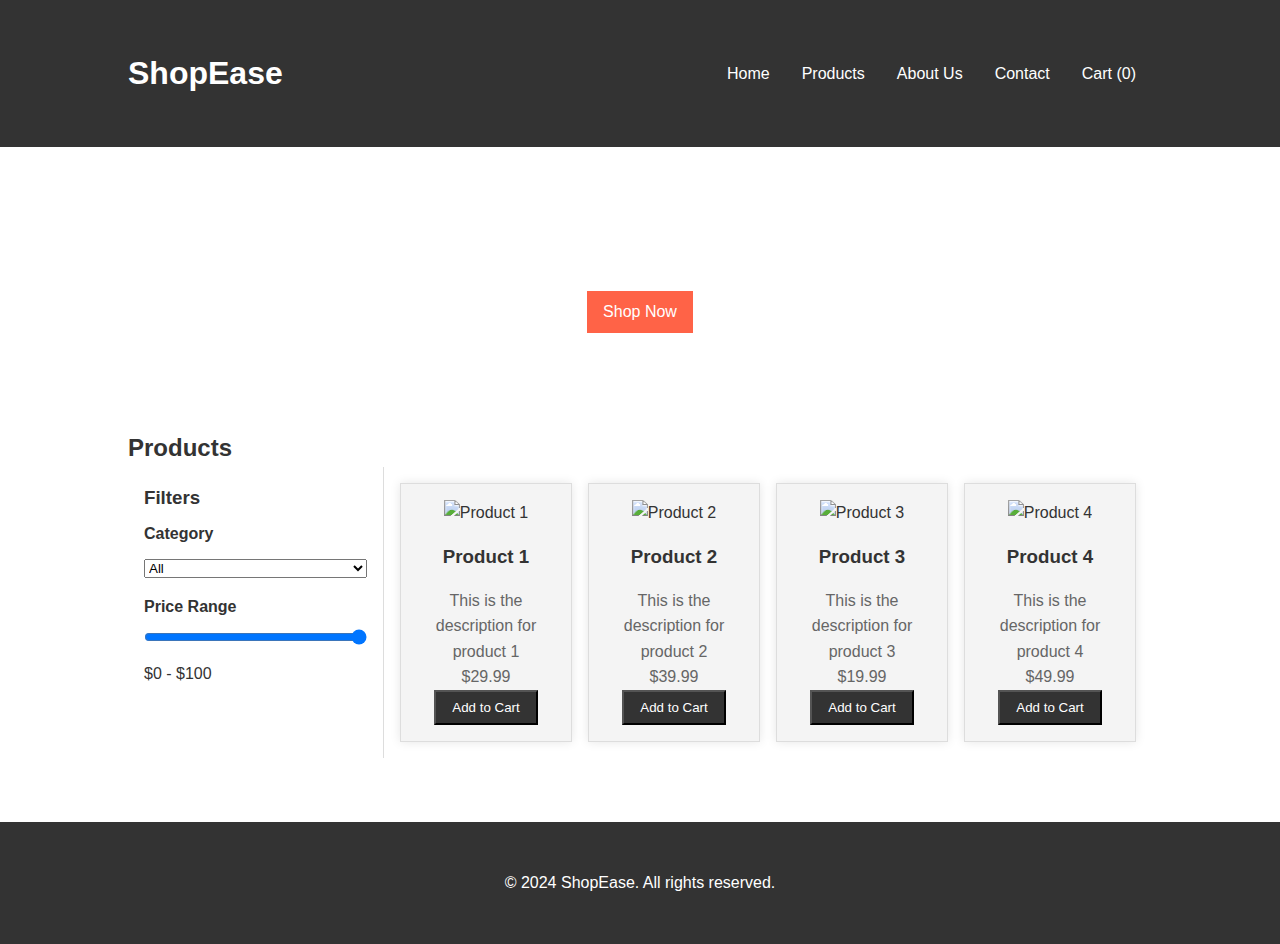
==== E-Commerce-Website/index.html @ a972877b "initial commit" ====
<!DOCTYPE html>
<html lang="en">
<head>
    <meta charset="UTF-8">
    <meta name="viewport" content="width=device-width, initial-scale=1.0">
    <title>ShopEase - Your Online Store</title>
    <link rel="stylesheet" href="styles.css">
</head>
<body>
    <header>
        <div class="container">
            <h1>ShopEase</h1>
            <nav>
                <ul>
                    <li><a href="#home">Home</a></li>
                    <li><a href="#products">Products</a></li>
                    <li><a href="#about">About Us</a></li>
                    <li><a href="#contact">Contact</a></li>
                    <li><a href="#cart">Cart (<span id="cart-count">0</span>)</a></li>
                </ul>
            </nav>
        </div>
    </header>
    <main>
        <section id="home">
            <div class="hero">
                <h2>Welcome to ShopEase</h2>
                <p>Your favorite online store for the best products!</p>
                <a href="#products" class="btn">Shop Now</a>
            </div>
        </section>
        <section id="products" class="container">
            <h2>Products</h2>
            <div class="content">
                <aside class="filters">
                    <h3>Filters</h3>
                    <div class="filter-category">
                        <h4>Category</h4>
                        <select id="category-filter">
                            <option value="all">All</option>
                            <option value="electronics">Electronics</option>
                            <option value="fashion">Fashion</option>
                            <option value="home">Home</option>
                        </select>
                    </div>
                    <div class="filter-price">
                        <h4>Price Range</h4>
                        <input type="range" id="price-filter" min="0" max="100" step="1" value="100">
                        <span id="price-value">$0 - $100</span>
                    </div>
                </aside>
                <div class="product-list">
                    <!-- Products will be dynamically added here -->
                </div>
            </div>
        </section>
    </main>
    <footer>
        <div class="container">
            <p>&copy; 2024 ShopEase. All rights reserved.</p>
        </div>
    </footer>
    <script src="script.js"></script>
</body>
</html>
---- E-Commerce-Website/styles.css ----
/* Basic Reset */
* {
    margin: 0;
    padding: 0;
    box-sizing: border-box;
}

body {
    font-family: 'Arial', sans-serif;
    line-height: 1.6;
    color: #333;
}

header {
    background: #333;
    color: #fff;
    padding: 1rem 0;
}

header .container {
    display: flex;
    justify-content: space-between;
    align-items: center;
}

header nav ul {
    list-style: none;
    display: flex;
}

header nav ul li {
    margin: 0 1rem;
}

header nav ul li a {
    color: #fff;
    text-decoration: none;
}

.hero {
    text-align: center;
    background: url('hero-bg.jpg') no-repeat center center/cover;
    color: #fff;
    padding: 4rem 0;
}

.hero .btn {
    background: #ff6347;
    color: #fff;
    padding: 0.5rem 1rem;
    text-decoration: none;
    margin-top: 1rem;
    display: inline-block;
}

.container {
    width: 80%;
    margin: 0 auto;
    padding: 2rem 0;
}

.content {
    display: flex;
}

.filters {
    width: 25%;
    padding: 1rem;
    border-right: 1px solid #ddd;
}

.filters h3, .filters h4 {
    margin-bottom: 0.5rem;
}

.filters select, .filters input {
    width: 100%;
    margin-bottom: 1rem;
}

.product-list {
    display: flex;
    flex-wrap: wrap;
    gap: 1rem;
    width: 75%;
    padding: 1rem;
}

.product {
    background: #f4f4f4;
    padding: 1rem;
    border: 1px solid #ddd;
    flex: 1 1 calc(25% - 1rem);
    box-shadow: 0 0 10px rgba(0,0,0,0.1);
    text-align: center;
}

.product img {
    max-width: 100%;
}

.product h3 {
    margin: 1rem 0;
}

.product p {
    color: #666;
}

.product .btn {
    background: #333;
    color: #fff;
    padding: 0.5rem 1rem;
    text-decoration: none;
}

footer {
    background: #333;
    color: #fff;
    text-align: center;
    padding: 1rem 0;
    margin-top: 2rem;
}
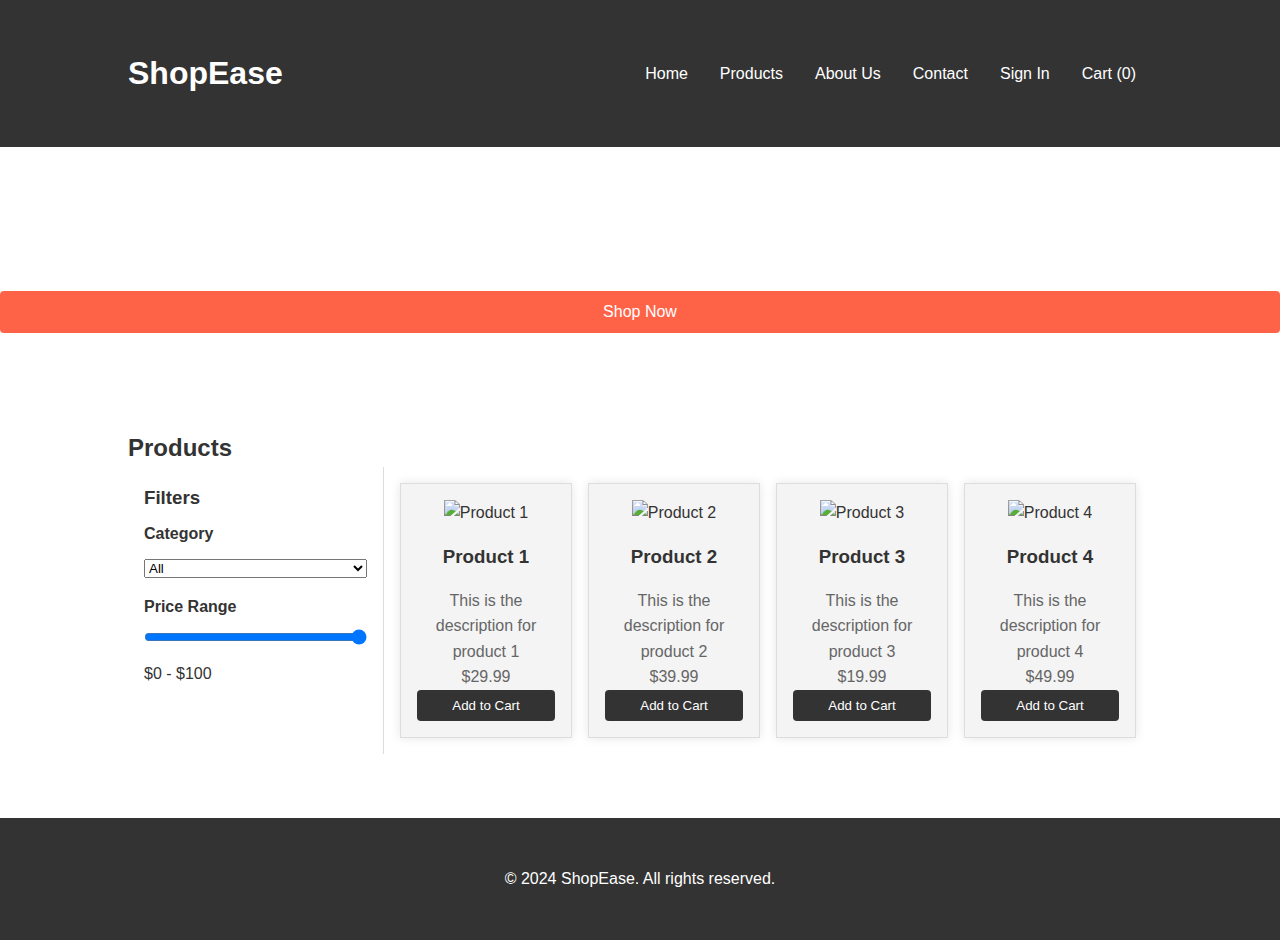
==== commit aaf7e0a0: "Added sign-in page" ====
--- a/E-Commerce-Website/index.html
+++ b/E-Commerce-Website/index.html
@@ -16,9 +16,11 @@
                     <li><a href="#products">Products</a></li>
                     <li><a href="#about">About Us</a></li>
                     <li><a href="#contact">Contact</a></li>
+                    <li><a href="signin.html">Sign In</a></li>
                     <li><a href="#cart">Cart (<span id="cart-count">0</span>)</a></li>
                 </ul>
             </nav>
+            
         </div>
     </header>
     <main>
--- a/E-Commerce-Website/styles.css
+++ b/E-Commerce-Website/styles.css
@@ -113,6 +113,54 @@
     padding: 0.5rem 1rem;
     text-decoration: none;
 }
+/* Sign In Form */
+form {
+    max-width: 400px;
+    margin: 2rem auto;
+    padding: 1rem;
+    border: 1px solid #ddd;
+    background: #f4f4f4;
+    box-shadow: 0 0 10px rgba(0,0,0,0.1);
+}
+
+.form-control {
+    margin-bottom: 1rem;
+}
+
+.form-control label {
+    display: block;
+    margin-bottom: 0.5rem;
+}
+
+.form-control input {
+    width: 100%;
+    padding: 0.5rem;
+    border: 1px solid #ddd;
+    border-radius: 4px;
+}
+
+.btn {
+    display: block;
+    width: 100%;
+    padding: 0.5rem;
+    background: #333;
+    color: #fff;
+    border: none;
+    border-radius: 4px;
+    cursor: pointer;
+    text-align: center;
+}
+
+.btn:hover {
+    background: #555;
+}
+
+#signin-message {
+    margin-top: 1rem;
+    color: red;
+    text-align: center;
+}
+
 
 footer {
     background: #333;
